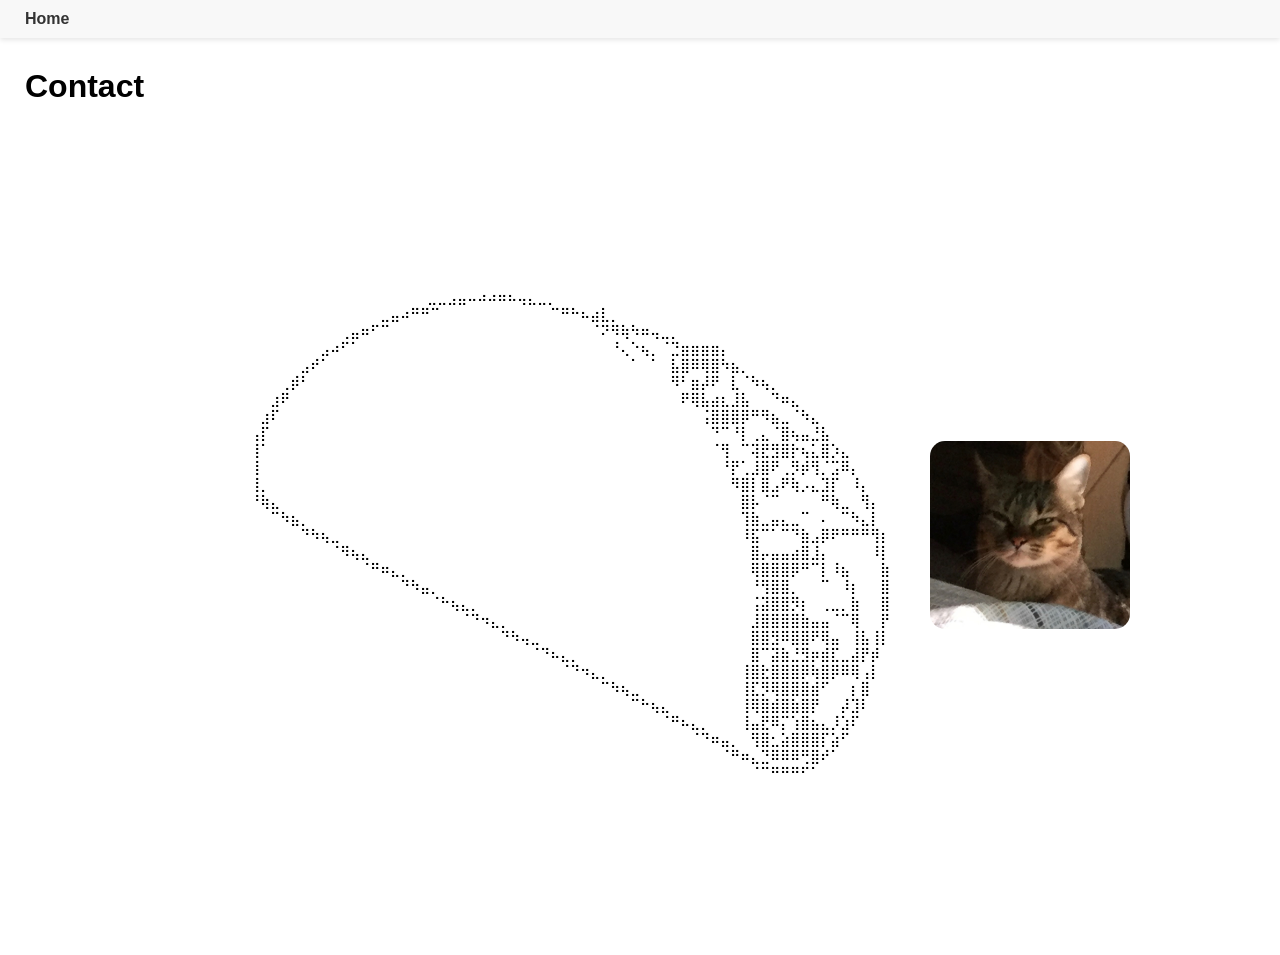
==== pages/contact.html @ 0dbc6de8 "Update names" ====
<!DOCTYPE html>
<html lang="en">

<head>
    <meta charset="UTF-8">
    <meta name="viewport" content="width=device-width, initial-scale=1.0">
    <title>Contact</title>
    <style>
        body {
            background-color: white;
            /* White background */
            margin: 0;
            /* Remove default browser margins */
            font-family: Arial, sans-serif;
        }

        nav {
            background-color: #f8f8f8;
            padding: 10px;
            text-align: left;
            box-shadow: 0 2px 5px rgba(0, 0, 0, 0.1);
            margin-bottom: 20px;
        }

        nav a {
            color: #333;
            text-decoration: none;
            margin: 0 15px;
            font-weight: bold;
        }

        nav a:hover {
            color: #555;
        }

        h1 {
            padding: 10px;
            text-align: left;
            margin: 0 15px;
            font-weight: bold;
        }

        .container {
            display: flex;
            align-items: center;
            justify-content: center;
            gap: 40px;
            /* Adjust spacing between burrito and cat */
            width: 100%;
            max-width: 1200px;
            /* Center within a fixed width */
            margin: 0 auto;
            height: calc(100vh - 60px);
        }


        @keyframes rollIn {
            0% {
                transform: translateX(-100%) rotate(0deg);
                transform-origin: left center;
            }

            50% {
                transform: translateX(-50%) rotate(180deg);
            }

            100% {
                transform: translateX(0) rotate(360deg);
            }
        }

        .burrito {
            display: inline-block;
            font-family: monospace;
            white-space: pre;
            font-size: 14px;
            animation: rollIn 2s ease-in-out;
        }

        @keyframes slideInFromRight {
            0% {
                transform: translateX(100%);
            }

            100% {
                transform: translateX(0);
            }
        }

        .cat {
            width: 200px;
            /* Adjust as needed */
            animation: slideInFromRight 2s ease-out 0.5s forwards;
            border-radius: 15px; /* Round the corners */
        }
    </style>
</head>

<body>
    <nav><a href="../index.html">Home</a></nav>
    <h1>Contact</h1>
    <div class="container">
        <div class="burrito">
                                 ⣀⣀⣠⣤⠤⠴⠴⠶⠦⢤⣄⣀⡀⠀⠀⠀⠀⠀⠀⠀⠀⠀⠀⠀⠀⠀⠀⠀⠀⠀⠀⠀⠀⠀⠀⠀⠀⠀⠀⠀⠀⠀⠀⠀⠀⠀
            ⠀⠀⠀⠀⠀⠀⠀⠀⠀⠀⠀⠀⠀⣀⣤⠴⠛⠛⠉⠀⠀⠀⠀⠀⠀⠀⠀⠀⠀⠀⠉⠛⠓⠦⣴⣇⡀⠀⠀⠀⠀⠀⠀⠀⠀⠀⠀⠀⠀⠀⠀⠀⠀⠀⠀⠀⠀⠀⠀⠀⠀⠀⠀⠀
            ⠀⠀⠀⠀⠀⠀⠀⠀⠀⢀⣤⠶⠋⠉⠀⠀⠀⠀⠀⠀⠀⠀⠀⠀⠀⠀⠀⠀⠀⠀⠀⠀⠀⠀⠈⠝⠻⢷⠳⠶⢤⣀⡀⠀⠀⠀⠀⠀⠀⠀⠀⠀⠀⠀⠀⠀⠀⠀⠀⠀⠀⠀⠀⠀
            ⠀⠀⠀⠀⠀⠀⠀⣠⠴⠋⠁⠀⠀⠀⠀⠀⠀⠀⠀⠀⠀⠀⠀⠀⠀⠀⠀⠀⠀⠀⠀⠀⠀⠀⠀⠀⠘⢄⠑⢦⡀⠈⣙⣶⣶⣶⣶⡄⠀⠀⠀⠀⠀⠀⠀⠀⠀⠀⠀⠀⠀⠀⠀⠀
            ⠀⠀⠀⠀⠀⣠⠞⠁⠀⠀⠀⠀⠀⠀⠀⠀⠀⠀⠀⠀⠀⠀⠀⠀⠀⠀⠀⠀⠀⠀⠀⠀⠀⠀⠀⠀⠀⠀⠁⠀⠁⠀⣧⣿⠿⢿⣿⠳⣦⡀⠀⠀⠀⠀⠀⠀⠀⠀⠀⠀⠀⠀⠀⠀
            ⠀⠀⠀⢀⡾⠃⠀⠀⠀⠀⠀⠀⠀⠀⠀⠀⠀⠀⠀⠀⠀⠀⠀⠀⠀⠀⠀⠀⠀⠀⠀⠀⠀⠀⠀⠀⠀⠀⠀⠀⠀⠀⠻⠃⣶⡼⠟⠀⣇⠈⠳⢦⡀⠀⠀⠀⠀⠀⠀⠀⠀⠀⠀⠀
            ⠀⠀⣰⠟⠀⠀⠀⠀⠀⠀⠀⠀⠀⠀⠀⠀⠀⠀⠀⠀⠀⠀⠀⠀⠀⠀⠀⠀⠀⠀⠀⠀⠀⠀⠀⠀⠀⠀⠀⠀⠀⠀⠀⠟⢿⣧⣴⣆⣸⣧⠀⠀⠙⠶⣄⠀⠀⠀⠀⠀⠀⠀⠀⠀
            ⠀⣰⠏⠀⠀⠀⠀⠀⠀⠀⠀⠀⠀⠀⠀⠀⠀⠀⠀⠀⠀⠀⠀⠀⠀⠀⠀⠀⠀⠀⠀⠀⠀⠀⠀⠀⠀⠀⠀⠀⠀⠀⠀⠀⠀⢨⣿⣿⣿⡿⠛⠻⣦⣀⠈⠳⣄⠀⠀⠀⠀⠀⠀⠀
            ⢠⡏⠀⠀⠀⠀⠀⠀⠀⠀⠀⠀⠀⠀⠀⠀⠀⠀⠀⠀⠀⠀⠀⠀⠀⠀⠀⠀⠀⠀⠀⠀⠀⠀⠀⠀⠀⠀⠀⠀⠀⠀⠀⠀⠀⠀⠙⠉⠘⡇⢀⣄⠈⣿⢦⣤⣘⣧⠀⠀⠀⠀⠀⠀
            ⢸⠁⠀⠀⠀⠀⠀⠀⠀⠀⠀⠀⠀⠀⠀⠀⠀⠀⠀⠀⠀⠀⠀⠀⠀⠀⠀⠀⠀⠀⠀⠀⠀⠀⠀⠀⠀⠀⠀⠀⠀⠀⠀⠀⠀⠀⠈⢻⠀⠉⢽⣟⣻⣿⡗⢦⣅⣿⡱⣄⠀⠀⠀⠀
            ⢸⠀⠀⠀⠀⠀⠀⠀⠀⠀⠀⠀⠀⠀⠀⠀⠀⠀⠀⠀⠀⠀⠀⠀⠀⠀⠀⠀⠀⠀⠀⠀⠀⠀⠀⠀⠀⠀⠀⠀⠀⠀⠀⠀⠀⠀⠀⠘⡟⢁⣸⣿⠟⢀⡻⡾⢻⡈⣩⠿⡄⠀⠀⠀
            ⢸⡀⠀⠀⠀⠀⠀⠀⠀⠀⠀⠀⠀⠀⠀⠀⠀⠀⠀⠀⠀⠀⠀⠀⠀⠀⠀⠀⠀⠀⠀⠀⠀⠀⠀⠀⠀⠀⠀⠀⠀⠀⠀⠀⠀⠀⠀⠀⠻⣿⡇⣿⣠⠟⢷⡠⣄⣹⡏⠀⠸⡄⠀⠀
            ⠘⢷⣄⠀⠀⠀⠀⠀⠀⠀⠀⠀⠀⠀⠀⠀⠀⠀⠀⠀⠀⠀⠀⠀⠀⠀⠀⠀⠀⠀⠀⠀⠀⠀⠀⠀⠀⠀⠀⠀⠀⠀⠀⠀⠀⠀⠀⠀⠀⣿⡧⠈⠉⠀⠀⠀⠀⠛⢷⣀⠀⢻⡄⠀
            ⠀⠀⠉⠳⣦⡀⠀⠀⠀⠀⠀⠀⠀⠀⠀⠀⠀⠀⠀⠀⠀⠀⠀⠀⠀⠀⠀⠀⠀⠀⠀⠀⠀⠀⠀⠀⠀⠀⠀⠀⠀⠀⠀⠀⠀⠀⠀⠀⠀⢹⣷⣀⣤⣄⣀⠉⠀⠄⠀⠉⠳⣄⡇⠀
            ⠀⠀⠀⠀⠀⠙⠳⢦⣀⠀⠀⠀⠀⠀⠀⠀⠀⠀⠀⠀⠀⠀⠀⠀⠀⠀⠀⠀⠀⠀⠀⠀⠀⠀⠀⠀⠀⠀⠀⠀⠀⠀⠀⠀⠀⠀⠀⠀⠀⠸⣯⠉⠁⠉⠙⣷⣠⡿⠟⠛⠛⠛⢻⡆
            ⠀⠀⠀⠀⠀⠀⠀⠀⠈⠻⢦⣄⠀⠀⠀⠀⠀⠀⠀⠀⠀⠀⠀⠀⠀⠀⠀⠀⠀⠀⠀⠀⠀⠀⠀⠀⠀⠀⠀⠀⠀⠀⠀⠀⠀⠀⠀⠀⠀⠀⣿⡤⣤⣤⣴⣿⣸⡄⠀⠀⠀⠀⠸⡇
            ⠀⠀⠀⠀⠀⠀⠀⠀⠀⠀⠀⠈⠛⠶⣄⡀⠀⠀⠀⠀⠀⠀⠀⠀⠀⠀⠀⠀⠀⠀⠀⠀⠀⠀⠀⠀⠀⠀⠀⠀⠀⠀⠀⠀⠀⠀⠀⠀⠀⠀⢿⣿⣿⣿⡿⠛⠉⡇⠸⣦⠀⠀⠀⣷
            ⠀⠀⠀⠀⠀⠀⠀⠀⠀⠀⠀⠀⠀⠀⠀⠙⠳⣤⡀⠀⠀⠀⠀⠀⠀⠀⠀⠀⠀⠀⠀⠀⠀⠀⠀⠀⠀⠀⠀⠀⠀⠀⠀⠀⠀⠀⠀⠀⠀⠀⠘⢻⣿⣿⡀⠀⠀⠉⠀⠸⡆⠀⠀⣿
            ⠀⠀⠀⠀⠀⠀⠀⠀⠀⠀⠀⠀⠀⠀⠀⠀⠀⠀⠈⠓⢦⣄⡀⠀⠀⠀⠀⠀⠀⠀⠀⠀⠀⠀⠀⠀⠀⠀⠀⠀⠀⠀⠀⠀⠀⠀⠀⠀⠀⠀⢨⣽⣿⣿⡻⡆⠀⢀⣀⡀⣷⠀⠀⣿
            ⠀⠀⠀⠀⠀⠀⠀⠀⠀⠀⠀⠀⠀⠀⠀⠀⠀⠀⠀⠀⠀⠈⠙⠲⣄⡀⠀⠀⠀⠀⠀⠀⠀⠀⠀⠀⠀⠀⠀⠀⠀⠀⠀⠀⠀⠀⠀⠀⠀⠀⣸⣿⣿⣿⣿⣷⣤⣤⠈⠉⢿⠀⠀⡟
            ⠀⠀⠀⠀⠀⠀⠀⠀⠀⠀⠀⠀⠀⠀⠀⠀⠀⠀⠀⠀⠀⠀⠀⠀⠀⠙⠳⢤⣀⠀⠀⠀⠀⠀⠀⠀⠀⠀⠀⠀⠀⠀⠀⠀⠀⠀⠀⠀⠀⠀⣿⣿⣻⠿⣿⣿⠟⢿⣤⠀⢸⣧⢸⡇
            ⠀⠀⠀⠀⠀⠀⠀⠀⠀⠀⠀⠀⠀⠀⠀⠀⠀⠀⠀⠀⠀⠀⠀⠀⠀⠀⠀⠀⠈⠙⠦⣄⡀⠀⠀⠀⠀⠀⠀⠀⠀⠀⠀⠀⠀⠀⠀⠀⠀⠀⣿⠉⣽⣷⣘⣻⡶⣾⣏⣀⣼⡟⡾⠀
            ⠀⠀⠀⠀⠀⠀⠀⠀⠀⠀⠀⠀⠀⠀⠀⠀⠀⠀⠀⠀⠀⠀⠀⠀⠀⠀⠀⠀⠀⠀⠀⠈⠙⠲⣄⡀⠀⠀⠀⠀⠀⠀⠀⠀⠀⠀⠀⠀⠀⢸⣿⣗⣿⣿⣿⡿⢷⣿⡿⠿⢿⢠⡇⠀
            ⠀⠀⠀⠀⠀⠀⠀⠀⠀⠀⠀⠀⠀⠀⠀⠀⠀⠀⠀⠀⠀⠀⠀⠀⠀⠀⠀⠀⠀⠀⠀⠀⠀⠀⠀⠉⠳⢦⣀⠀⠀⠀⠀⠀⠀⠀⠀⠀⠀⢸⣏⡻⢿⣿⣿⣿⣾⠋⠀⠀⡆⣿⠀⠀
            ⠀⠀⠀⠀⠀⠀⠀⠀⠀⠀⠀⠀⠀⠀⠀⠀⠀⠀⠀⠀⠀⠀⠀⠀⠀⠀⠀⠀⠀⠀⠀⠀⠀⠀⠀⠀⠀⠀⠉⠓⢦⣄⠀⠀⠀⠀⠀⠀⠀⢸⢿⣿⣾⣿⣷⣿⡟⠀⠀⡼⣹⠇⠀⠀
            ⠀⠀⠀⠀⠀⠀⠀⠀⠀⠀⠀⠀⠀⠀⠀⠀⠀⠀⠀⠀⠀⠀⠀⠀⠀⠀⠀⠀⠀⠀⠀⠀⠀⠀⠀⠀⠀⠀⠀⠀⠀⠈⠛⠦⣄⡀⠀⠀⠀⢸⣤⣟⠿⡍⢱⣿⣦⣄⡸⣱⠏⠀⠀⠀
            ⠀⠀⠀⠀⠀⠀⠀⠀⠀⠀⠀⠀⠀⠀⠀⠀⠀⠀⠀⠀⠀⠀⠀⠀⠀⠀⠀⠀⠀⠀⠀⠀⠀⠀⠀⠀⠀⠀⠀⠀⠀⠀⠀⠀⠈⠙⠶⣤⡀⠀⢻⣿⣂⣵⣿⣿⣿⡏⣵⠋⠀⠀⠀⠀
            ⠀⠀⠀⠀⠀⠀⠀⠀⠀⠀⠀⠀⠀⠀⠀⠀⠀⠀⠀⠀⠀⠀⠀⠀⠀⠀⠀⠀⠀⠀⠀⠀⠀⠀⠀⠀⠀⠀⠀⠀⠀⠀⠀⠀⠀⠀⠀⠈⠛⠶⣄⣙⠿⠿⠿⢛⣿⠞⠁⠀⠀⠀⠀⠀
            ⠀⠀⠀⠀⠀⠀⠀⠀⠀⠀⠀⠀⠀⠀⠀⠀⠀⠀⠀⠀⠀⠀⠀⠀⠀⠀⠀⠀⠀⠀⠀⠀⠀⠀⠀⠀⠀⠀⠀⠀⠀⠀⠀⠀⠀⠀⠀⠀⠀⠀⠈⠉⠛⠛⠛⠋⠁⠀⠀⠀⠀⠀⠀⠀
        </div>
        <img src="../../images/momosh.jpeg" alt="moustique" class="cat">
    </div>
</body>

</html>
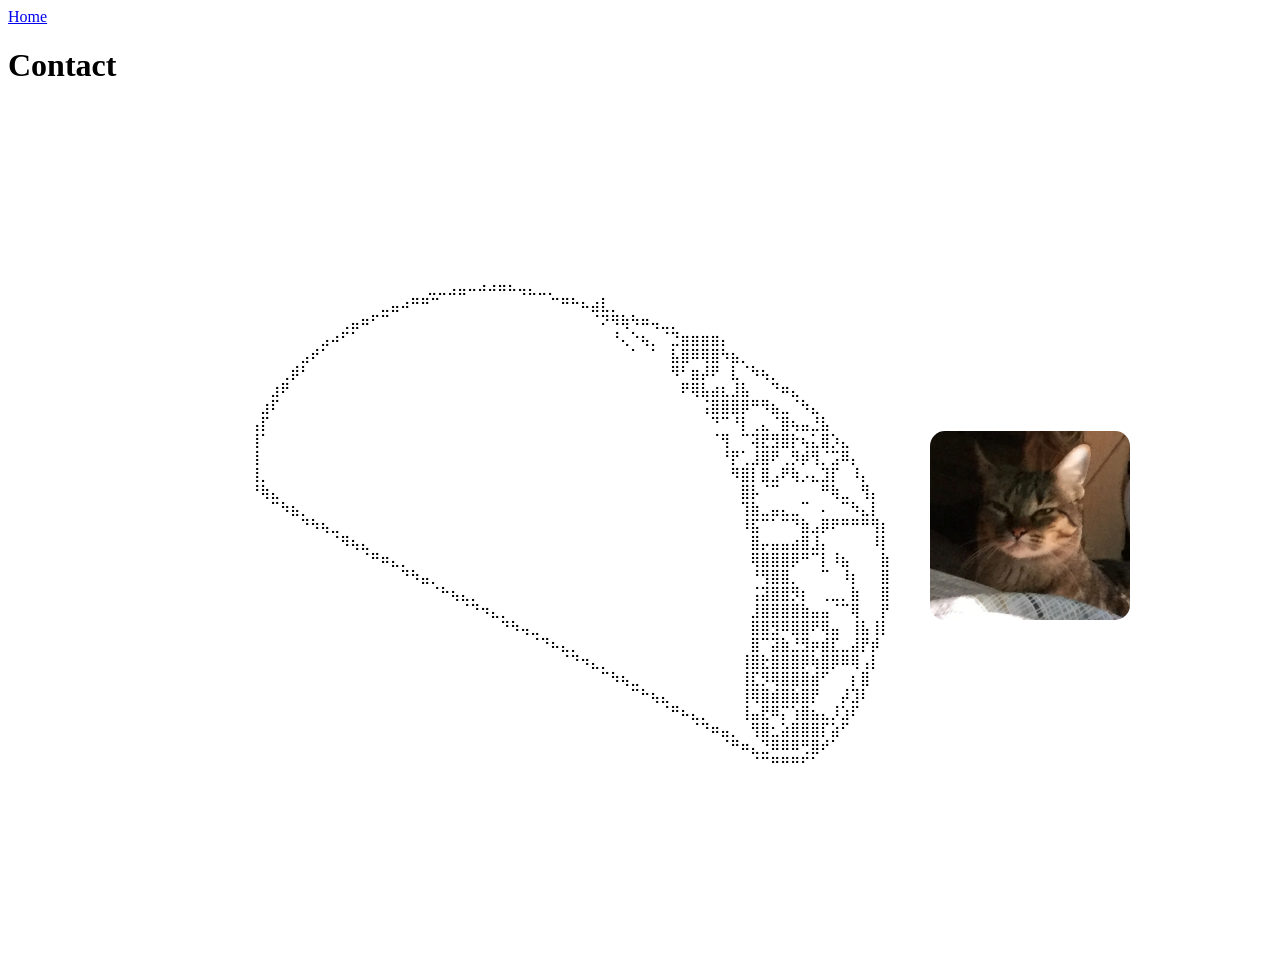
==== commit 6cf345a6: "Add new links" ====
--- a/pages/contact.html
+++ b/pages/contact.html
@@ -1,59 +1,21 @@
 <!DOCTYPE html>
 <html lang="en">
-
 <head>
     <meta charset="UTF-8">
     <meta name="viewport" content="width=device-width, initial-scale=1.0">
     <title>Contact</title>
     <style>
-        body {
-            background-color: white;
-            /* White background */
-            margin: 0;
-            /* Remove default browser margins */
-            font-family: Arial, sans-serif;
-        }
-
-        nav {
-            background-color: #f8f8f8;
-            padding: 10px;
-            text-align: left;
-            box-shadow: 0 2px 5px rgba(0, 0, 0, 0.1);
-            margin-bottom: 20px;
-        }
-
-        nav a {
-            color: #333;
-            text-decoration: none;
-            margin: 0 15px;
-            font-weight: bold;
-        }
-
-        nav a:hover {
-            color: #555;
-        }
-
-        h1 {
-            padding: 10px;
-            text-align: left;
-            margin: 0 15px;
-            font-weight: bold;
-        }
-
         .container {
             display: flex;
             align-items: center;
             justify-content: center;
             gap: 40px;
-            /* Adjust spacing between burrito and cat */
             width: 100%;
             max-width: 1200px;
-            /* Center within a fixed width */
             margin: 0 auto;
             height: calc(100vh - 60px);
         }
-
-
+        
         @keyframes rollIn {
             0% {
                 transform: translateX(-100%) rotate(0deg);
@@ -89,9 +51,8 @@
 
         .cat {
             width: 200px;
-            /* Adjust as needed */
             animation: slideInFromRight 2s ease-out 0.5s forwards;
-            border-radius: 15px; /* Round the corners */
+            border-radius: 15px; 
         }
     </style>
 </head>
@@ -134,5 +95,4 @@
         <img src="../../images/momosh.jpeg" alt="moustique" class="cat">
     </div>
 </body>
-
 </html>
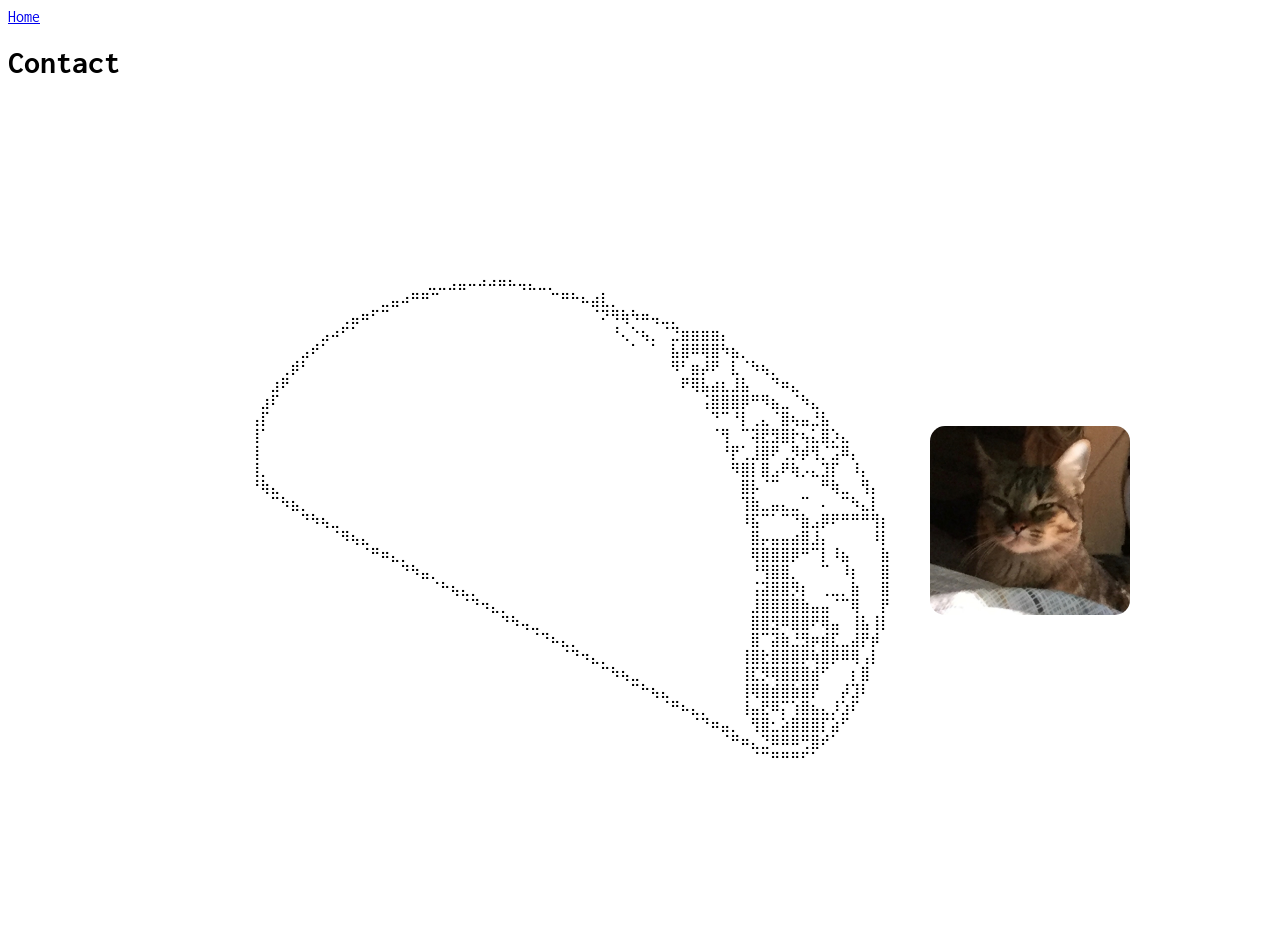
==== commit c7253b6e: "Make the title pretty" ====
--- a/pages/contact.html
+++ b/pages/contact.html
@@ -4,7 +4,16 @@
     <meta charset="UTF-8">
     <meta name="viewport" content="width=device-width, initial-scale=1.0">
     <title>Contact</title>
+    <link href="../style.css" rel="stylesheet">
+    <link rel="preconnect" href="https://fonts.googleapis.com">
+    <link rel="preconnect" href="https://fonts.gstatic.com" crossorigin>
+    <link href="https://fonts.googleapis.com/css2?family=Inconsolata:wdth@50..200&display=swap" rel="stylesheet">
     <style>
+        body {
+            font-size: initial;
+            line-height: initial;
+            max-width: initial;
+        }
         .container {
             display: flex;
             align-items: center;
@@ -15,7 +24,7 @@
             margin: 0 auto;
             height: calc(100vh - 60px);
         }
-        
+
         @keyframes rollIn {
             0% {
                 transform: translateX(-100%) rotate(0deg);
@@ -57,7 +66,7 @@
     </style>
 </head>
 
-<body>
+<body class="inconsolata-font">
     <nav><a href="../index.html">Home</a></nav>
     <h1>Contact</h1>
     <div class="container">
--- a/style.css
+++ b/style.css
@@ -0,0 +1,26 @@
+body {
+    font-size: 16px;
+    line-height: 125%;
+    max-width: 20em;
+}
+h2 {
+    font-size: 150%;
+}
+h1 {
+    font-size: 200%;
+}
+
+.inconsolata-font {
+  font-family: "Inconsolata", monospace;
+  font-optical-sizing: auto;
+  font-weight: 400; /*font-weight: Use a value from 200 to 900*/
+  font-style: normal;
+  font-variation-settings:
+    "wdth" 100;
+}
+
+.title {
+    font-size: 200%;
+    line-height: 70%;
+    max-width: 20em;
+}
